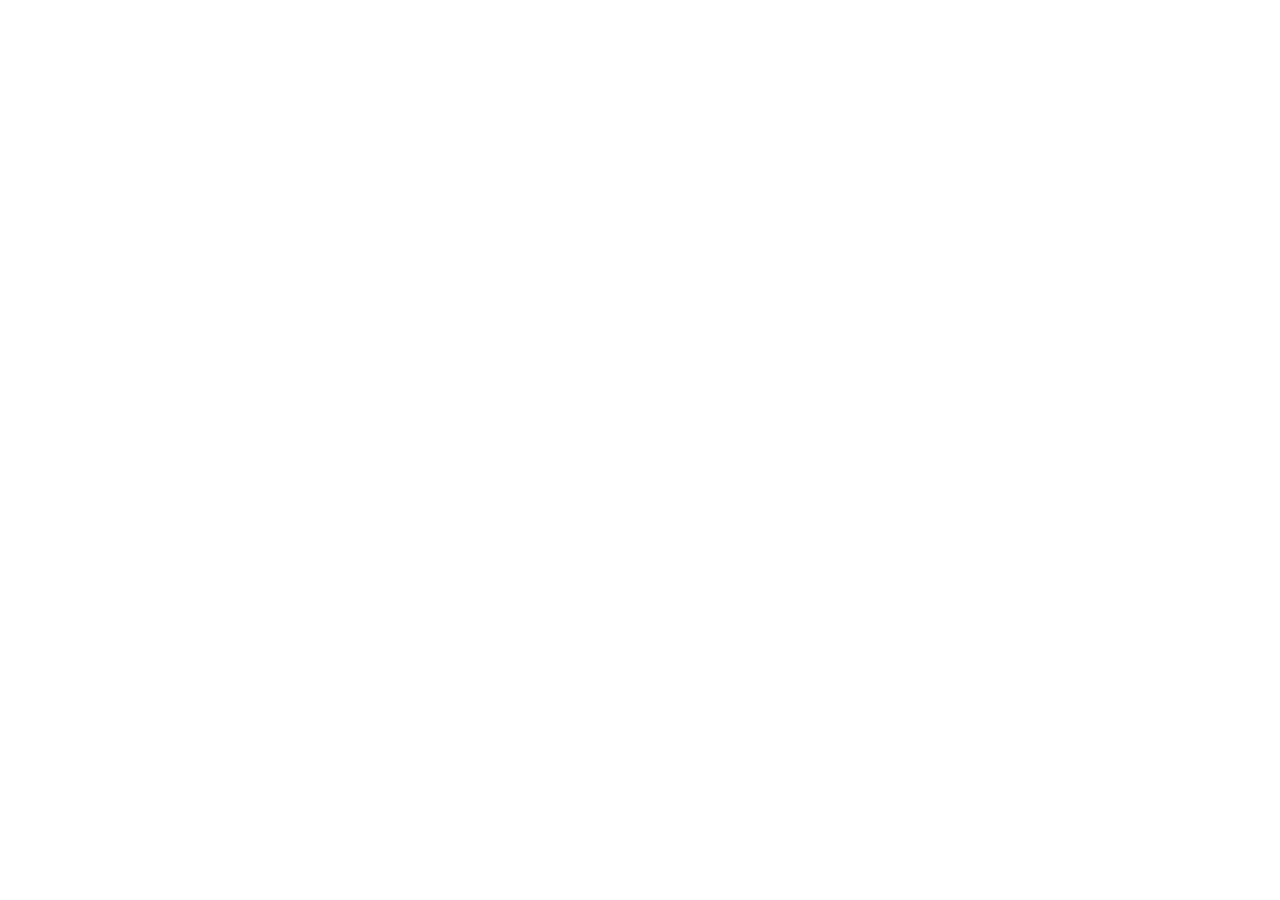
==== index.html @ fcb65741 "Initial commit" ====
<!DOCTYPE html>
<html lang="fr">
<head>
    <meta charset="UTF-8">
    <meta http-equiv="X-UA-Compatible" content="IE=edge">
    <meta name="viewport" content="width=device-width, initial-scale=1.0">
    <link rel="stylesheet" href="style.css">
    <title>Site</title>
</head>
<body>
    

    <script src="js/app.js"></script>

    <!-- Code by Sutsiki -->
</body>
</html>
---- style.css ----
@import url('https://fonts.googleapis.com/css2?family=Poppins:wght@400;500;600;display=swap');

*{
    margin: 0;
    padding: 0;
    box-sizing: border-box;
    font-family: "Poppins", sans-serif;
}
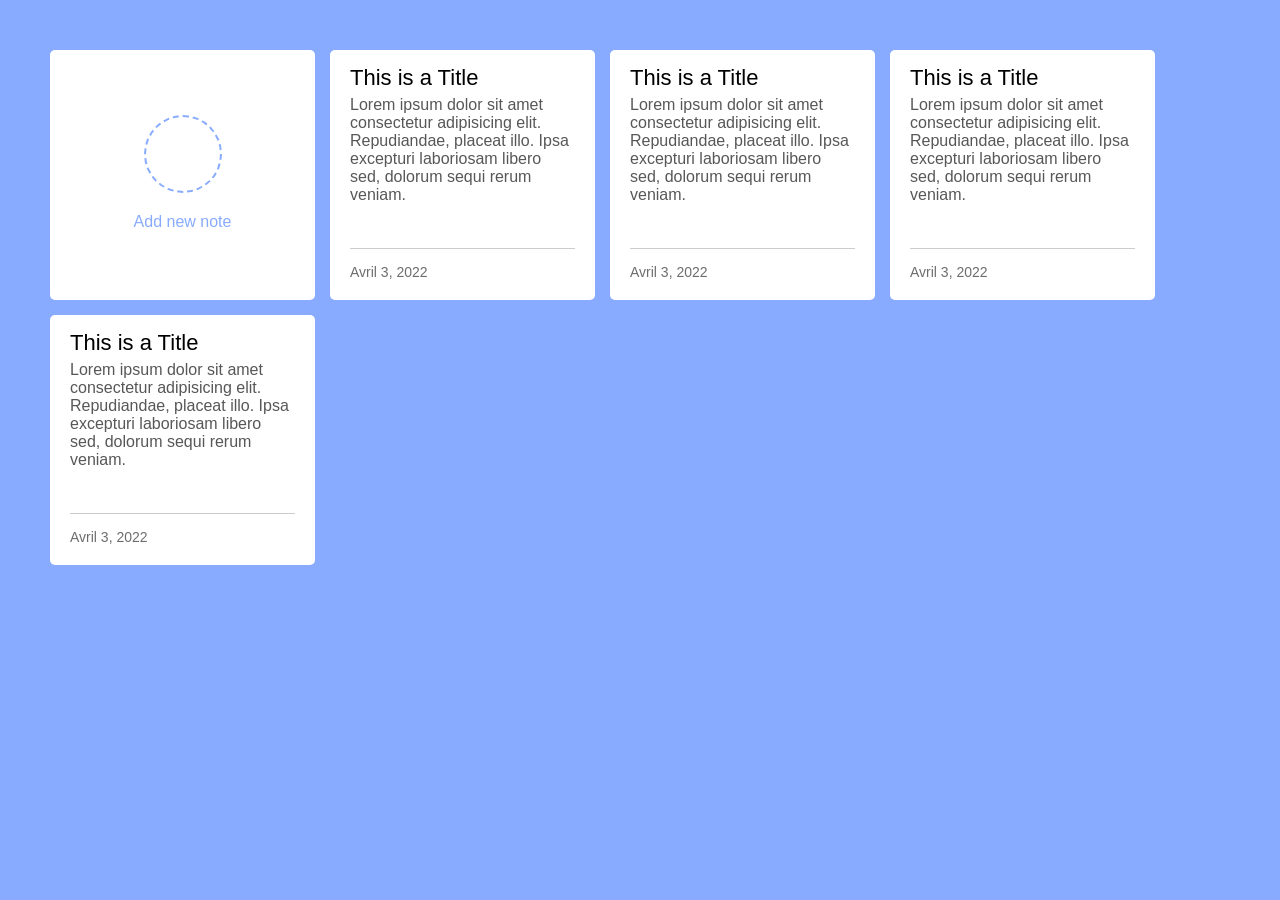
==== commit 6a5e55bd: "HtmlCssStart" ====
--- a/index.html
+++ b/index.html
@@ -5,10 +5,71 @@
     <meta http-equiv="X-UA-Compatible" content="IE=edge">
     <meta name="viewport" content="width=device-width, initial-scale=1.0">
     <link rel="stylesheet" href="style.css">
-    <title>Site</title>
+    <link rel="stylesheet" href="https://unicons.iconscout.com/release/v4.0.0/css/line.css">
+    <link rel="stylesheet" href="reset.css">
+    <title>Note-app</title>
 </head>
 <body>
     
+
+    <div class="wrapper">
+        <li class="add-box">
+            <div class="icon"><i class="uil uil-plus"></i></div>
+            <p>Add new note</p>
+        </li>
+        <li class="note">
+            <div class="details">
+                <p>This is a Title</p>
+                <span>Lorem ipsum dolor sit amet consectetur adipisicing elit. Repudiandae, placeat illo. Ipsa excepturi laboriosam libero sed, dolorum sequi rerum veniam.</span>
+            </div>
+            <div class="bottom-content">
+                <span>Avril 3, 2022</span>
+                <div class="settings">
+                    <i class="uil uil-ellipsis-h"></i>
+                    <ul class="menu">
+                        <li><i class="uil uil-pen"></i>Editer</li>
+                        <li><i class="uil uil-trash"></i>Supprimer</li>
+                    </ul>
+                </div>
+            </div>
+        </li>
+        <li class="note">
+            <div class="details">
+                <p>This is a Title</p>
+                <span>Lorem ipsum dolor sit amet consectetur adipisicing elit. Repudiandae, placeat illo. Ipsa excepturi laboriosam libero sed, dolorum sequi rerum veniam.</span>
+            </div>
+            <div class="bottom-content">
+                <span>Avril 3, 2022</span>
+                <div class="settings">
+                    <i class="uil uil-ellipsis-h"></i>
+                </div>
+            </div>
+        </li>
+        <li class="note">
+            <div class="details">
+                <p>This is a Title</p>
+                <span>Lorem ipsum dolor sit amet consectetur adipisicing elit. Repudiandae, placeat illo. Ipsa excepturi laboriosam libero sed, dolorum sequi rerum veniam.</span>
+            </div>
+            <div class="bottom-content">
+                <span>Avril 3, 2022</span>
+                <div class="settings">
+                    <i class="uil uil-ellipsis-h"></i>
+                </div>
+            </div>
+        </li>
+        <li class="note">
+            <div class="details">
+                <p>This is a Title</p>
+                <span>Lorem ipsum dolor sit amet consectetur adipisicing elit. Repudiandae, placeat illo. Ipsa excepturi laboriosam libero sed, dolorum sequi rerum veniam.</span>
+            </div>
+            <div class="bottom-content">
+                <span>Avril 3, 2022</span>
+                <div class="settings">
+                    <i class="uil uil-ellipsis-h"></i>
+                </div>
+            </div>
+        </li>
+    </div>
 
     <script src="js/app.js"></script>
 
--- a/style.css
+++ b/style.css
@@ -5,4 +5,123 @@
     padding: 0;
     box-sizing: border-box;
     font-family: "Poppins", sans-serif;
+}
+
+body{
+    background: #88ABFF;
+}
+
+.wrapper{
+    margin: 50px;
+    display: grid;
+    gap: 15px;
+    grid-template-columns: repeat(auto-fill, 265px);
+}
+
+.wrapper li{
+    height: 250px;
+    background: #fff;
+    border-radius: 5px;
+    padding: 15px 20px 20px;
+}
+
+.add-box, .icon, .bottom-content,
+.settings .menu li{
+    display: flex;
+    align-items: center;
+    justify-content: space-between;
+}
+
+.add-box{
+    flex-direction: column;
+    justify-content: center;
+    cursor: pointer;
+}
+
+.add-box .icon{
+    height: 78px;
+    color: #88ABFF;
+    width: 78px;
+    font-size: 40px;
+    border-radius: 50px;
+    justify-content: center;
+    border: 2px dashed #88ABFF;
+}
+
+.add-box p{
+    color: #88ABFF;
+    font-weight: 500;
+    margin-top: 20px;
+}
+
+.wrapper .note{
+    display: flex;
+    justify-content: space-between;
+    flex-direction: column;
+}
+
+.note p{
+    font-size: 22px;
+    font-weight: 500;
+}
+
+.note span{
+    display: block;
+    margin-top: 5px;
+    color: #575757;
+    font-size: 16px;
+}
+ 
+.note .bottom-content{
+    padding-top: 10px;
+    border-top: 1px solid #ccc;
+}
+
+.bottom-content span{
+    color: #6d6d6d;
+    font-size: 14px;
+}
+
+.bottom-content .settings i{
+    color: #6d6d6d;
+    font-size: 15px;
+    cursor:pointer;
+}
+
+.settings{
+    position: relative;
+}
+
+.settings .menu{
+    position: absolute;
+    bottom: 0;
+    right: -5px;
+    border-radius: 4px;
+    padding: 5px 0;
+    transform: scale(0);
+    transform-origin:bottom right ;
+    background: #FFF;
+    box-shadow: 0 0 6px rgba(0, 0, 0, 0.15);
+    transition: transform 0.2s ease;
+}
+
+.settings:hover .menu{
+    transform: scale(1);
+}
+
+.settings .menu li{
+    height: 25px;
+    border-radius: 0;
+    font-size: 16px;
+    padding: 17px 15px;
+    justify-content: flex-start;
+    cursor:pointer;
+}
+
+.menu li:hover{
+    background: #F5F5F5;
+}
+
+.menu li i{
+    padding-right: 8px;
 }
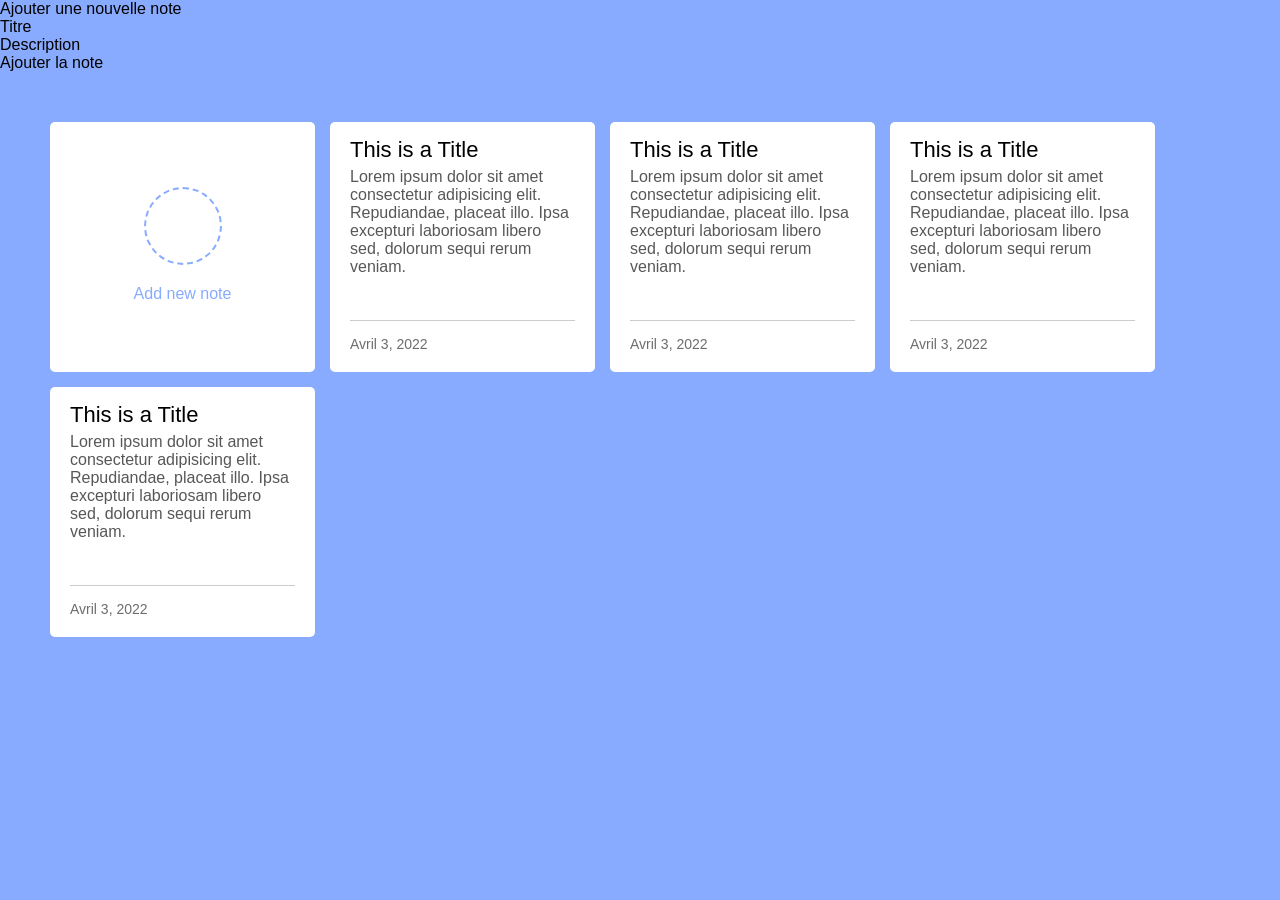
==== commit 694e8e58: "PopupHtml" ====
--- a/index.html
+++ b/index.html
@@ -11,6 +11,27 @@
 </head>
 <body>
     
+    <div class="popup-box">
+        <div class="popup">
+            <div class="content">
+                <header>
+                    <p>Ajouter une nouvelle note</p>
+                    <i class="uil uil-times"></i>
+                </header>
+                <form action="#">
+                    <div class="row title">
+                        <label>Titre</label>
+                        <input type="text">
+                    </div>
+                    <div class="row description">
+                        <label>Description</label>
+                        <input type="text">
+                    </div>
+                    <button>Ajouter la note</button>
+                </form>
+            </div>
+        </div>
+    </div>
 
     <div class="wrapper">
         <li class="add-box">
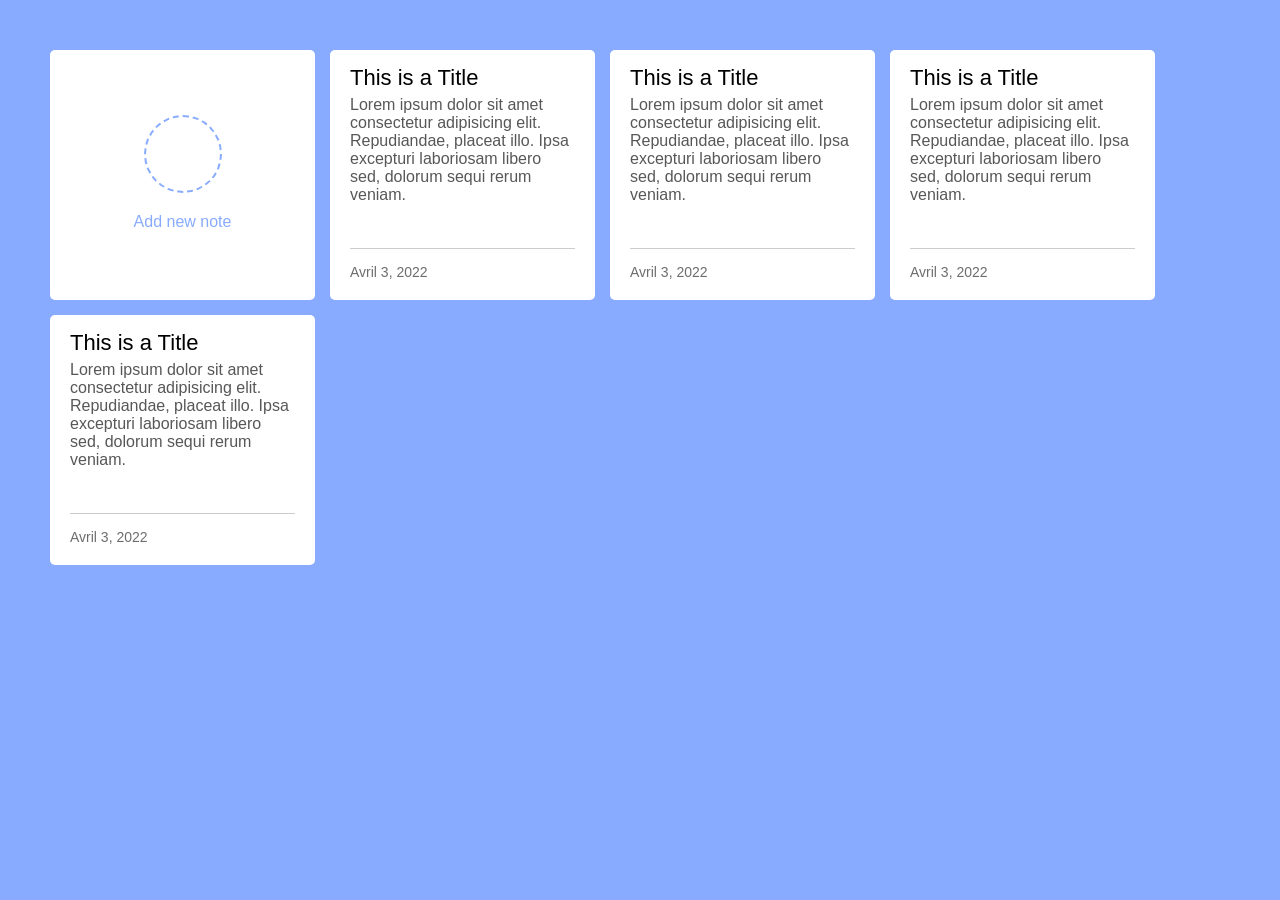
==== commit c96bf484: "CssPopup" ====
--- a/index.html
+++ b/index.html
@@ -6,7 +6,7 @@
     <meta name="viewport" content="width=device-width, initial-scale=1.0">
     <link rel="stylesheet" href="style.css">
     <link rel="stylesheet" href="https://unicons.iconscout.com/release/v4.0.0/css/line.css">
-    <link rel="stylesheet" href="reset.css">
+    <!-- <link rel="stylesheet" href="reset.css"> -->
     <title>Note-app</title>
 </head>
 <body>
@@ -21,11 +21,11 @@
                 <form action="#">
                     <div class="row title">
                         <label>Titre</label>
-                        <input type="text">
+                        <textarea></textarea>
                     </div>
                     <div class="row description">
                         <label>Description</label>
-                        <input type="text">
+                        <textarea></textarea>
                     </div>
                     <button>Ajouter la note</button>
                 </form>
--- a/style.css
+++ b/style.css
@@ -26,7 +26,7 @@
 }
 
 .add-box, .icon, .bottom-content,
-.settings .menu li{
+.settings .menu li, .popup, header{
     display: flex;
     align-items: center;
     justify-content: space-between;
@@ -124,4 +124,84 @@
 
 .menu li i{
     padding-right: 8px;
+}
+
+.popup-box{
+    position:fixed;
+    top:0;
+    left: 0;
+    z-index: 10;
+    height: 100%;
+    width: 100%;
+    background: rgba(0, 0, 0, 0.4);
+}
+
+.popup-box .popup{
+    position: absolute;
+    top: 50%;
+    left: 50%;
+    z-index: 10;
+    transform: translate(-50%, -50%);
+    width: 100%;
+    /* background-color: red; */
+    justify-content: center;
+    max-width: 400px;
+}
+
+.popup-box, .popup-box .popup{
+    opacity: 0;
+    pointer-events: none;
+}
+
+.popup .content{
+    background: #fff;
+    border-radius: 5px;
+}
+
+.popup .content header{
+    padding: 15px 25px;
+    border-bottom: 1px solid #ccc;
+}
+
+.content header p{
+    font-size: 20px;
+    font-weight: 500;
+}
+
+.content header{
+    color: #8b8989;
+    cursor: pointer;
+    font-size: 23Px;
+}
+
+.content form{
+    margin: 15px 25px 35px;
+}
+
+.content form :where(input, textarea){
+    width: 100%;
+    border-radius: 4px;
+    outline: none;
+    font-size: 17px;
+    height: 50px;
+    border: 1px solid #999;
+    padding: 0 15px;
+}
+
+.content form textarea{
+    height: 150px;
+    resize: none;
+    padding: 8px 15px;
+}
+
+.content form button{
+    width: 100%;
+    height: 50px;
+    border:none;
+    color: #fff;
+    font-size: 17px;
+    cursor:pointer;
+    outline: none;
+    border-radius: 4px;
+    background: #6a93f8;
 }
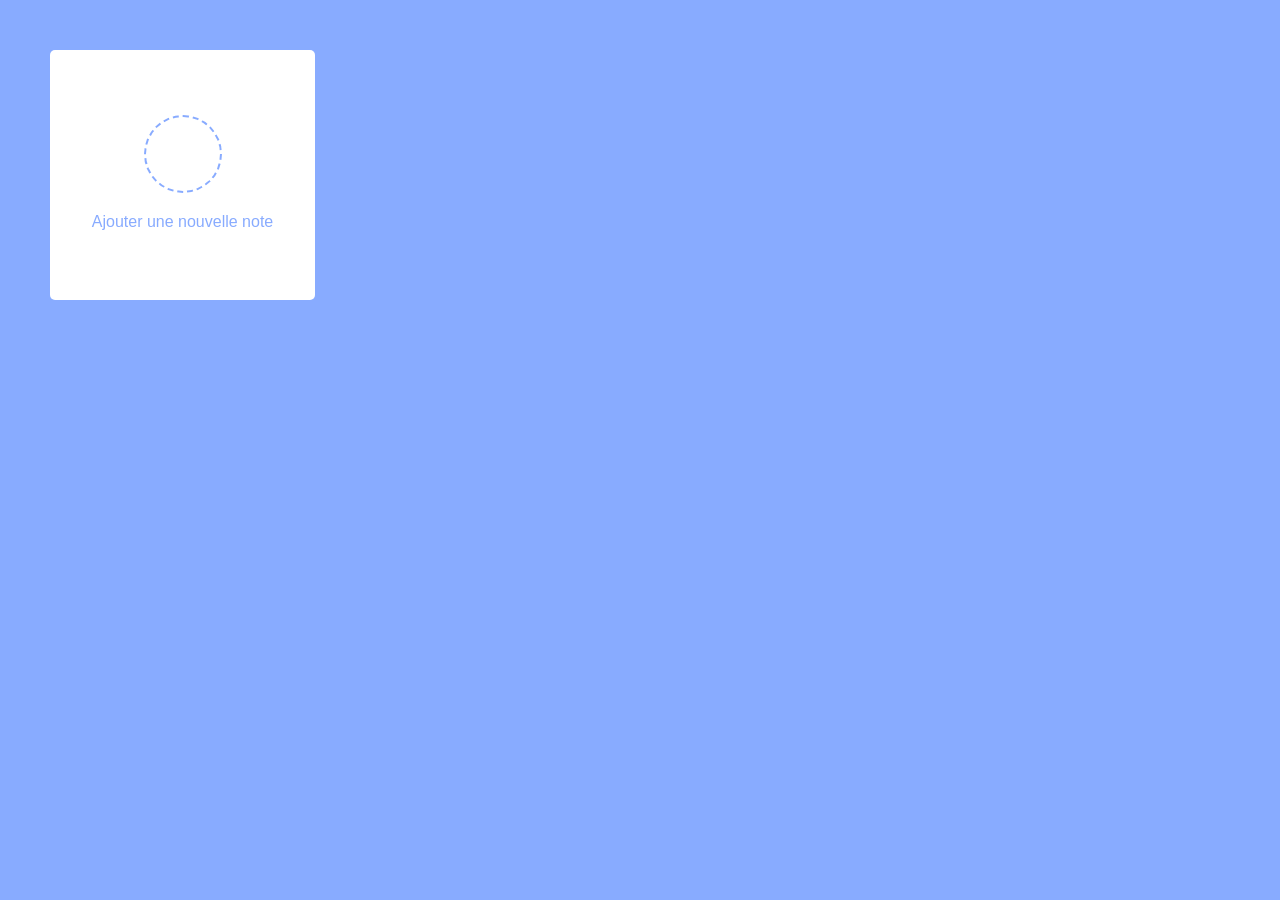
==== commit 1cefe4d8: "Show-Note" ====
--- a/index.html
+++ b/index.html
@@ -21,7 +21,7 @@
                 <form action="#">
                     <div class="row title">
                         <label>Titre</label>
-                        <textarea></textarea>
+                        <input type="text">
                     </div>
                     <div class="row description">
                         <label>Description</label>
@@ -36,59 +36,7 @@
     <div class="wrapper">
         <li class="add-box">
             <div class="icon"><i class="uil uil-plus"></i></div>
-            <p>Add new note</p>
-        </li>
-        <li class="note">
-            <div class="details">
-                <p>This is a Title</p>
-                <span>Lorem ipsum dolor sit amet consectetur adipisicing elit. Repudiandae, placeat illo. Ipsa excepturi laboriosam libero sed, dolorum sequi rerum veniam.</span>
-            </div>
-            <div class="bottom-content">
-                <span>Avril 3, 2022</span>
-                <div class="settings">
-                    <i class="uil uil-ellipsis-h"></i>
-                    <ul class="menu">
-                        <li><i class="uil uil-pen"></i>Editer</li>
-                        <li><i class="uil uil-trash"></i>Supprimer</li>
-                    </ul>
-                </div>
-            </div>
-        </li>
-        <li class="note">
-            <div class="details">
-                <p>This is a Title</p>
-                <span>Lorem ipsum dolor sit amet consectetur adipisicing elit. Repudiandae, placeat illo. Ipsa excepturi laboriosam libero sed, dolorum sequi rerum veniam.</span>
-            </div>
-            <div class="bottom-content">
-                <span>Avril 3, 2022</span>
-                <div class="settings">
-                    <i class="uil uil-ellipsis-h"></i>
-                </div>
-            </div>
-        </li>
-        <li class="note">
-            <div class="details">
-                <p>This is a Title</p>
-                <span>Lorem ipsum dolor sit amet consectetur adipisicing elit. Repudiandae, placeat illo. Ipsa excepturi laboriosam libero sed, dolorum sequi rerum veniam.</span>
-            </div>
-            <div class="bottom-content">
-                <span>Avril 3, 2022</span>
-                <div class="settings">
-                    <i class="uil uil-ellipsis-h"></i>
-                </div>
-            </div>
-        </li>
-        <li class="note">
-            <div class="details">
-                <p>This is a Title</p>
-                <span>Lorem ipsum dolor sit amet consectetur adipisicing elit. Repudiandae, placeat illo. Ipsa excepturi laboriosam libero sed, dolorum sequi rerum veniam.</span>
-            </div>
-            <div class="bottom-content">
-                <span>Avril 3, 2022</span>
-                <div class="settings">
-                    <i class="uil uil-ellipsis-h"></i>
-                </div>
-            </div>
+            <p>Ajouter une nouvelle note</p>
         </li>
     </div>
 
--- a/style.css
+++ b/style.css
@@ -153,6 +153,11 @@
     pointer-events: none;
 }
 
+.popup-box.show, .popup-box .popup{
+    opacity: 1;
+    pointer-events: auto;
+}
+
 .popup .content{
     background: #fff;
     border-radius: 5px;
